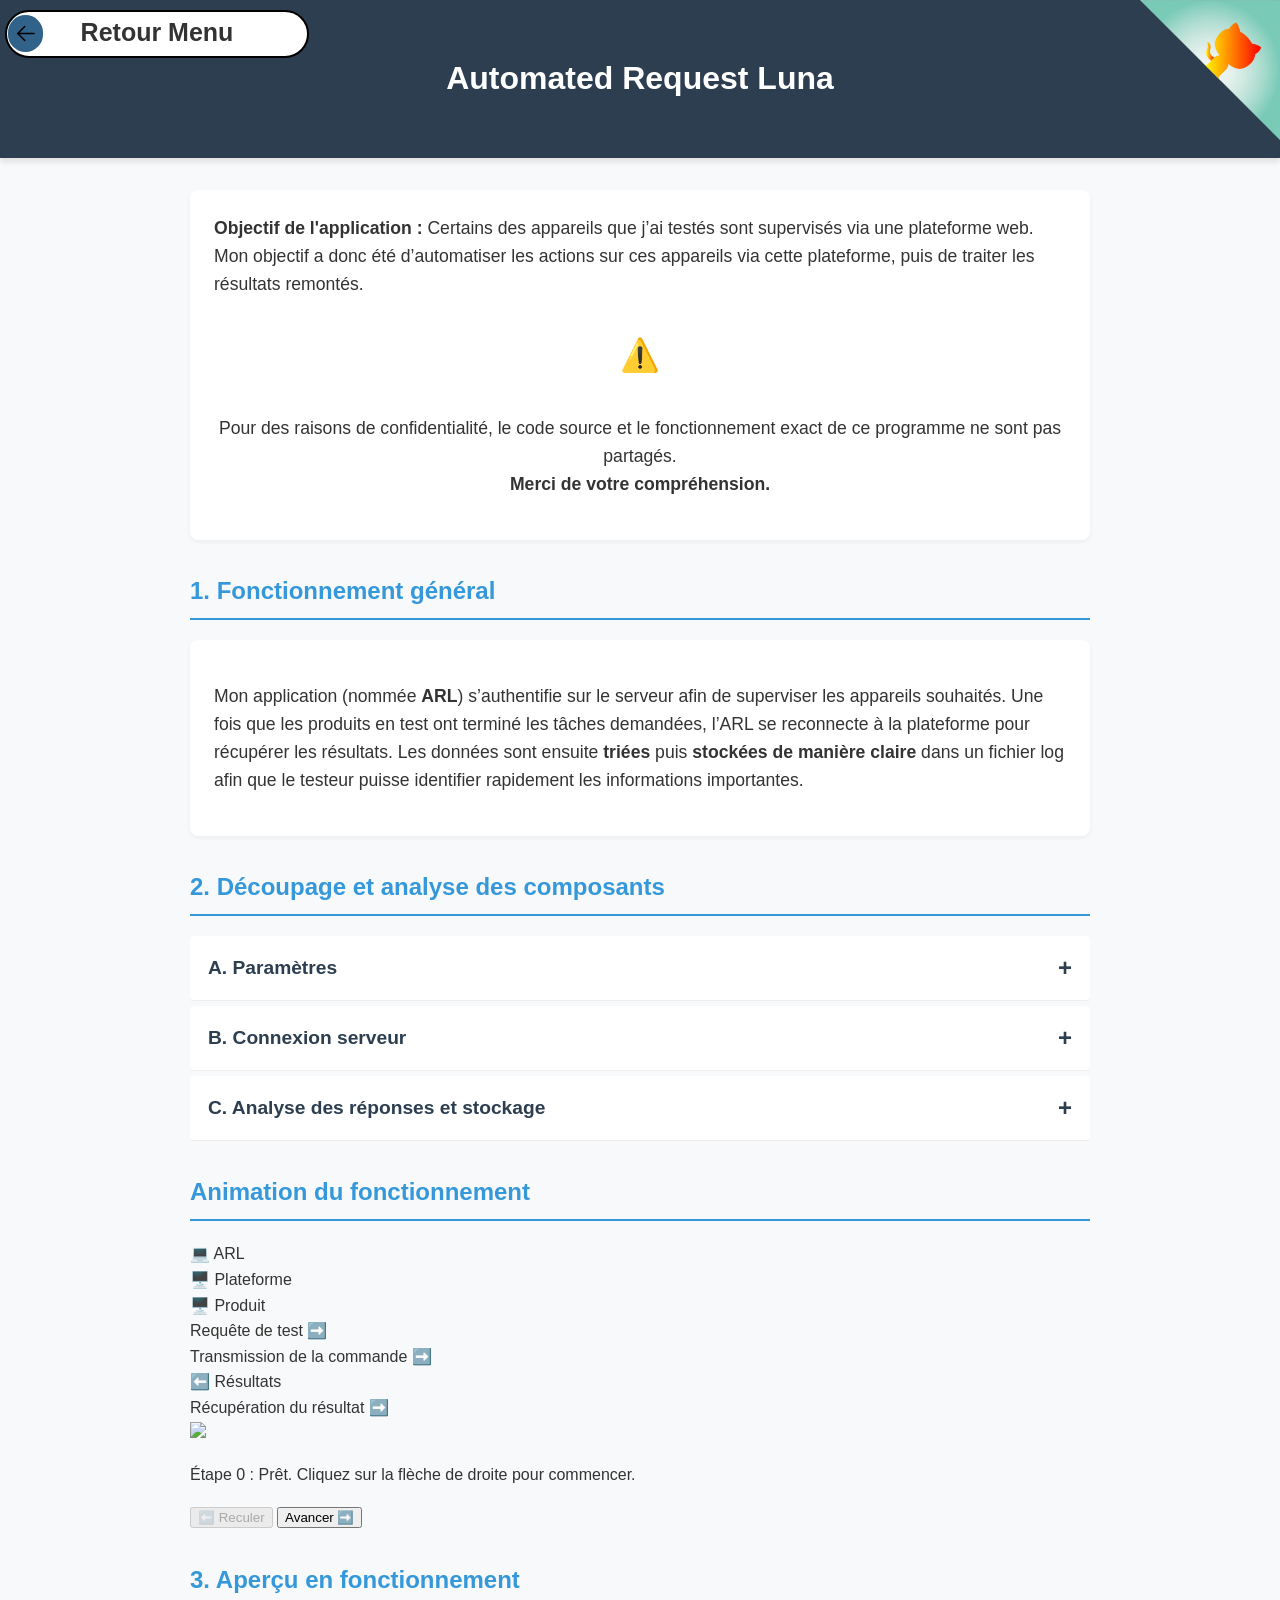
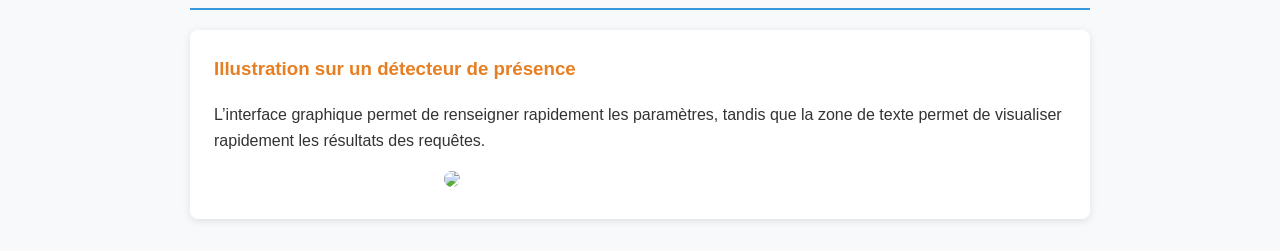
==== pages/ARL.html @ 45f9ddb6 "Correction de toutes les fautes d'orthographe. Ajout des projets academique." ====
<!DOCTYPE html>
<html lang="fr">
<head>
    <meta charset="UTF-8">
    <meta name="viewport" content="width=device-width, initial-scale=1.0">
    <title>Analyse Code : Filtre Trace</title>
	<link rel="stylesheet" href="../styles/styles_programmes.css">
	<link rel="stylesheet" href="../styles/styles_ATL.css">
	<link rel="stylesheet" href="../styles/styles_bp_commun.css">
</head>

<body>

<a href="../index.html" style="text-decoration: none; color: inherit;">
	<div class="button_back_bottom" id="bp_r_b">Retour Menu</div>
	<div class="button_front_bottom" id="bp_r_v">
	    <svg viewBox="0 0 1024 1024" height="25px" width="25px">
	      <path d="M224 480h640a32 32 0 1 1 0 64H224a32 32 0 0 1 0-64z" fill="#000000"></path>
	      <path d="m237.248 512 265.408 265.344a32 32 0 0 1-45.312 45.312l-288-288a32 32 0 0 1 0-45.312l288-288a32 32 0 1 1 45.312 45.312L237.248 512z" fill="#000000"></path>
	    </svg>
	</div>
</a>

<a href="https://github.com/Akira07210">
	<img src="../images/github_image.png" alt="Logo du site" class="logo-fixe">
</a>

<header>
    <h1>Automated Request Luna</h1>
</header>

<div class="container">

    <div class="intro">
        <strong>Objectif de l'application :</strong>  
        Certains des appareils que j’ai testés sont supervisés via une plateforme web. Mon objectif a donc été d’automatiser les actions sur ces appareils via cette plateforme, puis de traiter les résultats remontés.
		
		<p align="center" style="font-size:2rem;">⚠️</p>
		<p align="center">
		Pour des raisons de confidentialité, le code source et le fonctionnement exact de ce programme ne sont pas partagés.<br>
		<strong>Merci de votre compréhension.</strong>
		</p>
	</div>

    <h2>1. Fonctionnement général</h2>

    <div class="intro">
        <p>
        Mon application (nommée <strong>ARL</strong>) s’authentifie sur le serveur afin de superviser les appareils souhaités.  
        Une fois que les produits en test ont terminé les tâches demandées, l’ARL se reconnecte à la plateforme pour récupérer les résultats.  

        Les données sont ensuite <strong>triées</strong> puis <strong>stockées de manière claire</strong> dans un fichier log afin que le testeur puisse identifier rapidement les informations importantes.
        </p>
    </div>

    <h2>2. Découpage et analyse des composants</h2>

	<button class="accordion">A. Paramètres</button>
    <div class="panel">
        <p>
        Grâce à l’interface graphique, l’utilisateur peut facilement renseigner les identifiants des produits à tester.  
        Ces identifiants sont enregistrés et réutilisés dans les requêtes envoyées au serveur.
        </p> 
	</div>
        
    <button class="accordion">B. Connexion serveur</button>
    <div class="panel">
        <p>
        Pour communiquer avec la plateforme web, j’utilise les bibliothèques <code>BeautifulSoup</code> pour analyser les réponses HTML et <code>requests</code> pour envoyer les requêtes au serveur.
        </p>

		<p>
        Pour chaque requête, l’ARL vérifie le code de réponse HTTP, car le serveur n’est pas toujours joignable.  
        Si une requête ne retourne pas un code 200 ou 201, l’erreur est enregistrée dans les logs et une nouvelle tentative est effectuée après un délai.
        </p>
	</div>

    <button class="accordion">C. Analyse des réponses et stockage</button>
    <div class="panel">
		<p>
        Après un délai défini par l’utilisateur (afin de laisser le temps au produit d’exécuter la tâche), l’ARL se reconnecte à la plateforme pour récupérer les résultats.  
        Seules les informations pertinentes pour le test sont conservées.
        </p>

		<p>
        Les informations principales (comme le résultat de la requête) sont affichées directement dans l’interface graphique, permettant une lecture rapide de l’état du test.  
        L’ensemble des données est également enregistré dans un fichier <code>log.csv</code>.
        </p>

		<p>
        En cas de doute, il est possible de vérifier manuellement les résultats grâce à l’identifiant de la requête enregistré dans les logs (gestion des erreurs).
        </p>

		<p>
        Afin de garantir un fonctionnement continu du programme, l’utilisation des blocs <code>try { } except { }</code> est fréquente.  
        Ils permettent de gérer les erreurs sans interrompre l’exécution du programme.  
        Les erreurs sont également affichées dans l’interface graphique.
        </p>
	</div>

	<section class="anim">
		<div class="container_anim">
			<h2>Animation du fonctionnement</h2>
			
			<div class="animation-area">
				<div class="node ATL">💻 ARL</div>
				<div class="node PATV">🖥️ Plateforme</div>
				<div class="node LDD" id="animation_scan">🖥️ Produit</div>

				<div class="arrow arrow_creation_scan" id="arrow_creation_scan">Requête de test ➡️</div>
				<div class="arrow arrow_reveil_LDD" id="arrow_reveil_LDD">Transmission de la commande ➡️</div>
				<div class="arrow arrow_remonte_scan" id="arrow_remonte_scan">⬅️ Résultats</div>
				<div class="arrow arrow_analyse_scan" id="arrow_analyse_scan">Récupération du résultat ➡️</div>
				<img class="image_parametre" src="../images/logo paramètre.png" id="image_parametre"/>
			</div>

			<p class="description" id="stepDesc">Étape 0 : Prêt. Cliquez sur la flèche de droite pour commencer.</p>

			<div class="controls">
				<button id="prevBtn" disabled>⬅️ Reculer</button>
				<button id="nextBtn">Avancer ➡️</button>
			</div>
		</div>
	</section>

    <h2>3. Aperçu en fonctionnement</h2>

    <div class="card warning">
        <h3>Illustration sur un détecteur de présence</h3>
		<p>
        L’interface graphique permet de renseigner rapidement les paramètres, tandis que la zone de texte permet de visualiser rapidement les résultats des requêtes.
        </p>

		<img src="../images/Illustration ARL.png" style="width: 400px; border-radius: 8px; margin-left: 230px;">
    </div>

</div>

<script src="../js/java_programmes.js"></script>
<script src="../js/java_ATL.js"></script>
<script src="../js/java_animation_bp_retour.js"></script>

</body>
</html>
---- styles/styles_programmes.css ----
:root {
	--primary-color: #2c3e50;
	--secondary-color: #3498db;
	--success-color: #27ae60;
	--warning-color: #e67e22;
	--bg-color: #f8f9fa;
	--text-color: #333;
}

body {
	font-family: 'Segoe UI', Tahoma, Geneva, Verdana, sans-serif;
	line-height: 1.6;
	color: var(--text-color);
	background-color: var(--bg-color);
	margin: 0;
	padding: 0;
}

header {
	background-color: var(--primary-color);
	color: white;
	padding: 2rem 0;
	text-align: center;
	box-shadow: 0 4px 6px rgba(0,0,0,0.1);
}

.container {
	max-width: 900px;
	margin: 2rem auto;
	padding: 0 20px;
}

.container_tests {
	max-width: 60%;
	margin: 2rem auto;
	padding: 0 20px;
}

.case_text_tests{
	background: white;
	padding: 1.5rem;
	border-radius: 8px;
	box-shadow: 0 2px 4px rgba(0,0,0,0.05);
	font-size: 1.1rem;
	margin-top: 5%;
}

h2 {
	color: var(--secondary-color);
	border-bottom: 2px solid var(--secondary-color);
	padding-bottom: 0.5rem;
	margin-top: 2rem;
}

.intro {
	background: white;
	padding: 1.5rem;
	border-radius: 8px;
	box-shadow: 0 2px 4px rgba(0,0,0,0.05);
	font-size: 1.1rem;
}

/* Styles pour l'accordéon (JavaScript) */
.accordion {
	background-color: white;
	color: var(--primary-color);
	cursor: pointer;
	padding: 18px;
	width: 100%;
	border: none;
	text-align: left;
	outline: none;
	font-size: 1.2rem;
	font-weight: bold;
	transition: 0.4s;
	border-bottom: 1px solid #eee;
	border-radius: 4px;
	margin-top: 5px;
	display: flex;
	justify-content: space-between;
	align-items: center;
}

.active_branche, .accordion:hover {
	background-color: #e9ecef;
}

.accordion::after {
	content: '\002B'; /* Signe Plus */
	font-size: 1.5rem;
	font-weight: bold;
}

.active_branche::after {
	content: "\2212"; /* Signe Moins */
}

.panel {
	padding: 0 18px;
	background-color: white;
	max-height: 0;
	overflow: hidden;
	transition: max-height 0.2s ease-out;
	border-radius: 0 0 4px 4px;
}

.panel p, .panel ul {
	margin: 15px 0;
}

/* Grille pour les points forts et améliorations */
.grid-2 {
	display: grid;
	grid-template-columns: 1fr 1fr;
	gap: 20px;
	margin-top: 2rem;
}

.card {
	background: white;
	padding: 1.5rem;
	border-radius: 8px;
	box-shadow: 0 2px 8px rgba(0,0,0,0.1);
}

.card h3 {
	margin-top: 0;
}

.card.warning h3 {
	color: var(--warning-color);
}

code {
	background-color: #f1f2f6;
	padding: 2px 6px;
	border-radius: 4px;
	font-family: monospace;
	color: #e84118;
}

.bp_source {
	background-color: white;	/**/
	color: var(--primary-color);/**/
	cursor: pointer;/**/
	padding: 18px;/**/
	width: 100%;/**/
	border: none;/**/
	/*text-align: center;/**/
	/*outline: none;/**/
	font-size: 1.2rem;/**/
	font-weight: bold;/**/
	border-bottom: 1px solid #eee;/**/
	border-radius: 4px;/**/
	margin-top: 15px;/**/

	justify-content: space-between;/**/
	align-items: center;/**/
}
---- styles/styles_bp_commun.css ----
/* -----------------------------
   Logo GIT
--------------------------------*/
.logo-fixe {
    position: fixed; 
    top: 0px;      
    right: 0px;    
    width:140px;    
    z-index: 1000;  
	transition: .5s ;
}

.logo-fixe:hover{
	width:170px; 
}

/* -----------------------------
   Bouton retour
--------------------------------*/

.button_back_bottom{
	position: fixed; 
	z-index: 1000;   
	top : 10px ;
	left : 5px;
	width: 300px;
	height: 44px;
	background: white ;
	border-radius: 900px;
	font-size: 25px;
	font-family: 'Roboto', 'Segoe UI', sans-serif;
	text-align: center;
	font-weight: 800;
	border: solid 2px black;
}

.button_front_bottom{
	background: #31628a ;
	border-radius: 9000px;
	position: fixed; 
	z-index: 1000;   
	top : 15px ;
	left : 8px;
	width: 35px;
	height: 37px;
	transition: .5s ;
    display: flex;
    align-items: center;
    justify-content: center;
}

.button_front_bottom.extantion_du_territoire{width: 292px;height: 40px;top : 14px ;left : 10px; background: red ;}
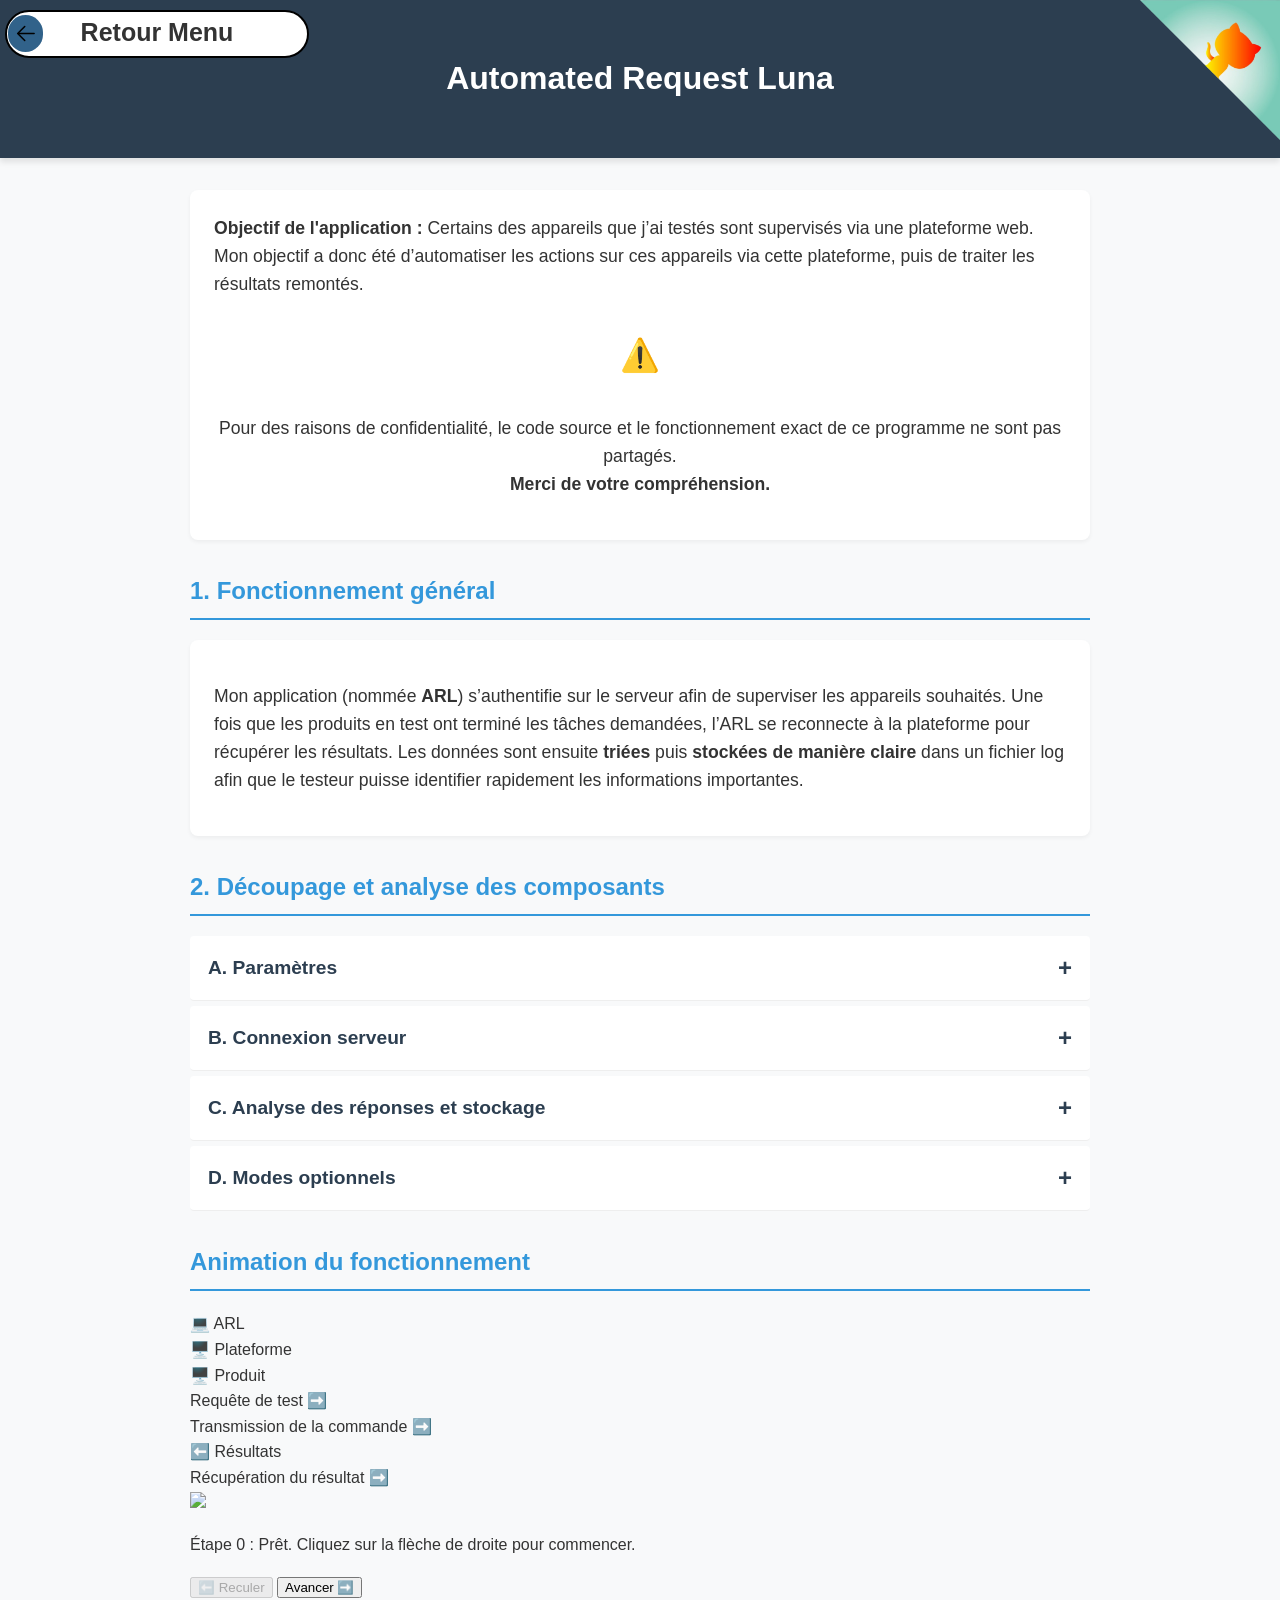
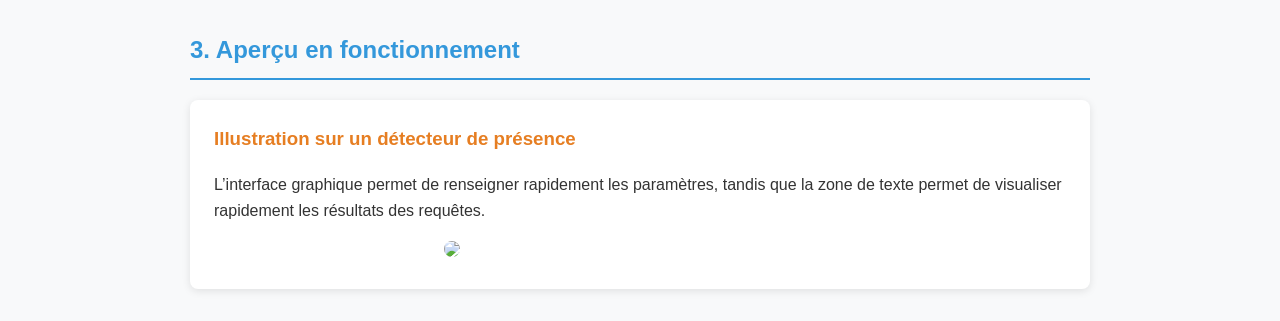
==== commit 64dd5602: "Ajout des modes dans l'ATL" ====
--- a/pages/ARL.html
+++ b/pages/ARL.html
@@ -98,6 +98,21 @@
         </p>
 	</div>
 
+	<button class="accordion">D. Modes optionnels</button>
+    <div class="panel">
+		<p>
+		<strong>Mode verbose :</strong> Pour certains tests, il est intéressant d'obtenir plus d'<surligne>informations</surligne> sur les données que manipule le programme. Afin de ne pas polluer la page de log, 
+		j'ai décidé de créer ce mode optionnel qui n'affichera le fonctionnement exact du programme que lorsqu'il est actif.
+		</p>
+
+		<p>
+		<strong>Mode SPEED :</strong> Lors du développement de certains produits, il est intéressant d'enchaîner les tests le plus rapidement possible afin de statuer rapidement sur le fonctionnement de celui-ci.  
+		C'est pour cette raison que le mode SPEED a été créé. Avec ce mode activé, l'ARL va demander à la plateforme toutes les 10 s si le résultat de la demande de test est déjà arrivé. Si c'est le cas, alors l'ARL enchaîne directement
+		sur l'analyse des résultats.
+		</p>
+	</div>
+
+	
 	<section class="anim">
 		<div class="container_anim">
 			<h2>Animation du fonctionnement</h2>
